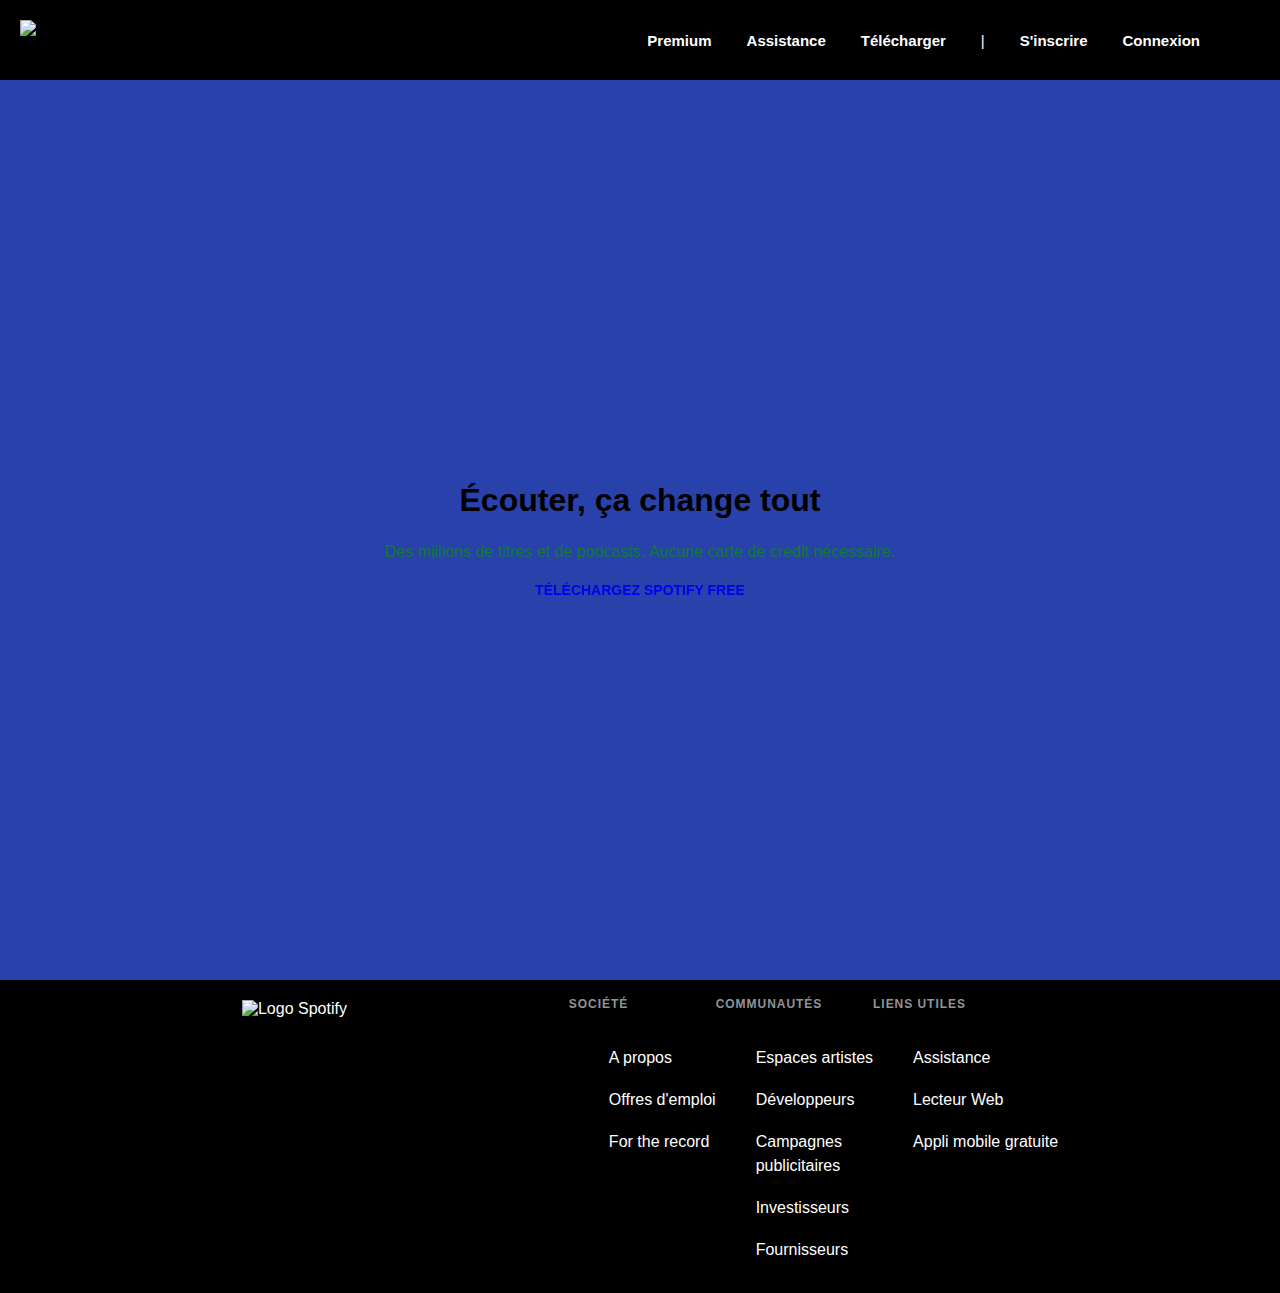
==== accueil.html @ 9f44b50a "Ajout de la page accueil" ====
<!DOCTYPE html>
<html lang="fr">
<head>
    <meta charset="UTF-8">
    <meta name="viewport" content="width=device-width, initial-scale=1.0">
    <link rel="stylesheet" href="css/style2.css">
    <link rel="preload" href="https://open.scdn.co/fonts/CircularSpUIv3T-Bold.woff2" as="font" type="font/woff2" crossorigin="true">
    <link rel="preload" href="https://open.scdn.co/fonts/CircularSpUIv3T-Black.woff2" as="font" type="font/woff2" crossorigin="true">
    <link rel="preload" href="https://open.scdn.co/fonts/CircularSpUIv3T-Book.woff2" as="font" type="font/woff2" crossorigin="true">
</head>
<body>

    <header>
        <div class='icon head'>
            <img src='https://storage.googleapis.com/pr-newsroom-wp/1/2018/11/Spotify_Logo_CMYK_White.png' alt='Logo Spotify'>
        </div>
        <nav>
            <ul>
                <li class='menu'>Premium</li>
                <li class='menu'>Assistance</li>
                <li class='menu'>Télécharger</li>
                <li class='bar'>|</li>
                <li class='menu'>S'inscrire</li>
                <li class='menu'>Connexion</li>
            </ul>
        </nav>
    </header>

    <div class="hero__HeroComponent-jq73fa-0 fKGsDq encore-dark-theme">
        <div class="hero__HeaderContainer-jq73fa-1 qcYsk">
            <h1 class="Type__TypeElement-sc-9snywk-0 kKvTd hero__LieCopy-jq73fa-2 fymGQK fr-lie-copy">Écouter, ça change tout</h1>
        </div>
        <p class="Type__TypeElement-sc-9snywk-0 jOucII hero__LieSubCopy-jq73fa-4 geFlmU">Des millions de titres et de podcasts. Aucune carte de crédit nécessaire.</p>
        <a href="/fr/signup?forward_url=https%3A%2F%2Fwww.spotify.com%2Ffr%2Fdownload%2F" class="Button-sc-8cs45s-0 iVbIbz">
            <div class="ButtonInner-peijbp-0 hJWOAl">TÉLÉCHARGEZ SPOTIFY FREE</div>
            <div class="ButtonFocus-tupyzb-0 bWXdpj"></div>
        </a>
    </div>


    <footer>
        <div class='icon'>
            <img src='https://storage.googleapis.com/pr-newsroom-wp/1/2018/11/Spotify_Logo_CMYK_White.png' alt='Logo Spotify'>
        </div>
        <nav>
            <dl>
                <dt>Société</dt>
                <dd>A propos</dd>
                <dd>Offres d'emploi</dd>
                <dd>For the record</dd>
            </dl>
            <dl>
                <dt>Communautés</dt>
                <dd>Espaces artistes</dd>
                <dd>Développeurs</dd>
                <dd>Campagnes<br>publicitaires</dd>
                <dd>Investisseurs</dd>
                <dd>Fournisseurs</dd>
            </dl>
            <dl>
                <dt>Liens utiles</dt>
                <dd>Assistance</dd>
                <dd>Lecteur Web</dd>
                <dd>Appli mobile gratuite</dd>
            </dl>
        </nav>

    </footer>
    
</body>
</html>
---- css/style2.css ----
html,body{
    margin: 0;
    padding: 0;
    font-family: Circular, spotify-circular, Helvetica, Arial, sans-serif;
}
header{
    background-color: black;
    height: 80px;
    width: 100%;
}
.icon img{
    width: 135px;
    padding-left:20px;
    padding-top:20px;
}

.head img{
    position: absolute;
}
header nav{
    height: 100%;
}
header nav ul{
    display: flex;
    flex-direction: row;
    list-style: none;
    justify-content: flex-end;
    margin: auto;
    padding-top: 32px;
}
header nav ul li{
    padding-right: 25px;
    padding-left: 10px;
    color: white;
    font-size: 15px;
}
header nav ul li.menu{
    font-weight: bold;
}
header nav ul li:last-of-type{
    padding-right: 80px;
}
header nav ul li.menu:hover{
    color: #1ed760;
    cursor: pointer;
}
header nav ul li.bar:hover{
    cursor: default;
}


.fKGsDq {
    background-image: url("https://www-growth.scdn.co/static/home/bursts.svg");
    background-position: 46% 4%;
    -moz-box-pack: center;
    justify-content: center;
    min-height: 846px;
    background-size: 170%;
    background-position: 44% 7%;
    text-align: center;
    background-color: rgb(41, 65, 171);
    background-position: center top 30%;
    background-repeat: no-repeat;
    background-size: 195%;
    height: 100vh;
    text-align: center;
    display: flex;
    -moz-box-align: center;
    align-items: center;
    flex-direction: column;
    -moz-box-pack: center;
    justify-content: center;
    overflow: hidden;
}
.iVbIbz {
    font-size: 14px;
    line-height: 20px;
    font-weight: 700;
    text-transform: none;
    letter-spacing: normal;
  }
  .iVbIbz {
    box-sizing: border-box;
    font-family: spotify-circular, Helvetica, Arial, sans-serif;
    background-color: transparent;
    border: 0px none;
    border-radius: 500px;
    display: inline-block;
    position: relative;
    text-align: center;
    text-decoration: none;
    text-transform: none;
    touch-action: manipulation;
    transition-duration: 33ms;
    transition-property: background-color, border-color, color, box-shadow, filter, transform;
    user-select: none;
    vertical-align: middle;
    transform: translate3d(0px, 0px, 0px);
    padding: 0px;
    align-self: center;
  }
.geFlmU {
    width: 800px;
    font-size: 18px;
    line-height: 24px;
    padding-bottom: 40px;
}
.jOucII {
    box-sizing: border-box;
    font-family: spotify-circular, Helvetica, Arial, sans-serif;
    display: block;
    padding: 0px 0px 1em;
      padding-bottom: 1em;
    margin-top: 0px;
    margin-bottom: 0px;
    font-size: 16px;
    font-weight: 400;
    line-height: 24px;
    letter-spacing: 0px;
    color: var(--text-bright-accent,#117a37);
  }


footer{
    color: white;
    background-color:#000;
    width:100%;
}
footer{
    display: flex;
    justify-content: space-evenly;
}
footer nav{
    display: flex;
    justify-content: center;
}
dt{
    color: #919496;
    font-size: 12px;
    font-weight: 900;
    line-height: 1.4;
    letter-spacing: .08em;
    text-transform: uppercase;
    margin-bottom:30px;
}
dd{
    font-size: 16px;
    font-family: Circular,spotify-circular,Helvetica,Arial,sans-serif;
    font-weight: 400;
    line-height: 1.5;
    text-decoration: none;
    padding: 3px 0 15px;
}
dd:hover{
    cursor:pointer;
    color: #1ed760;
}
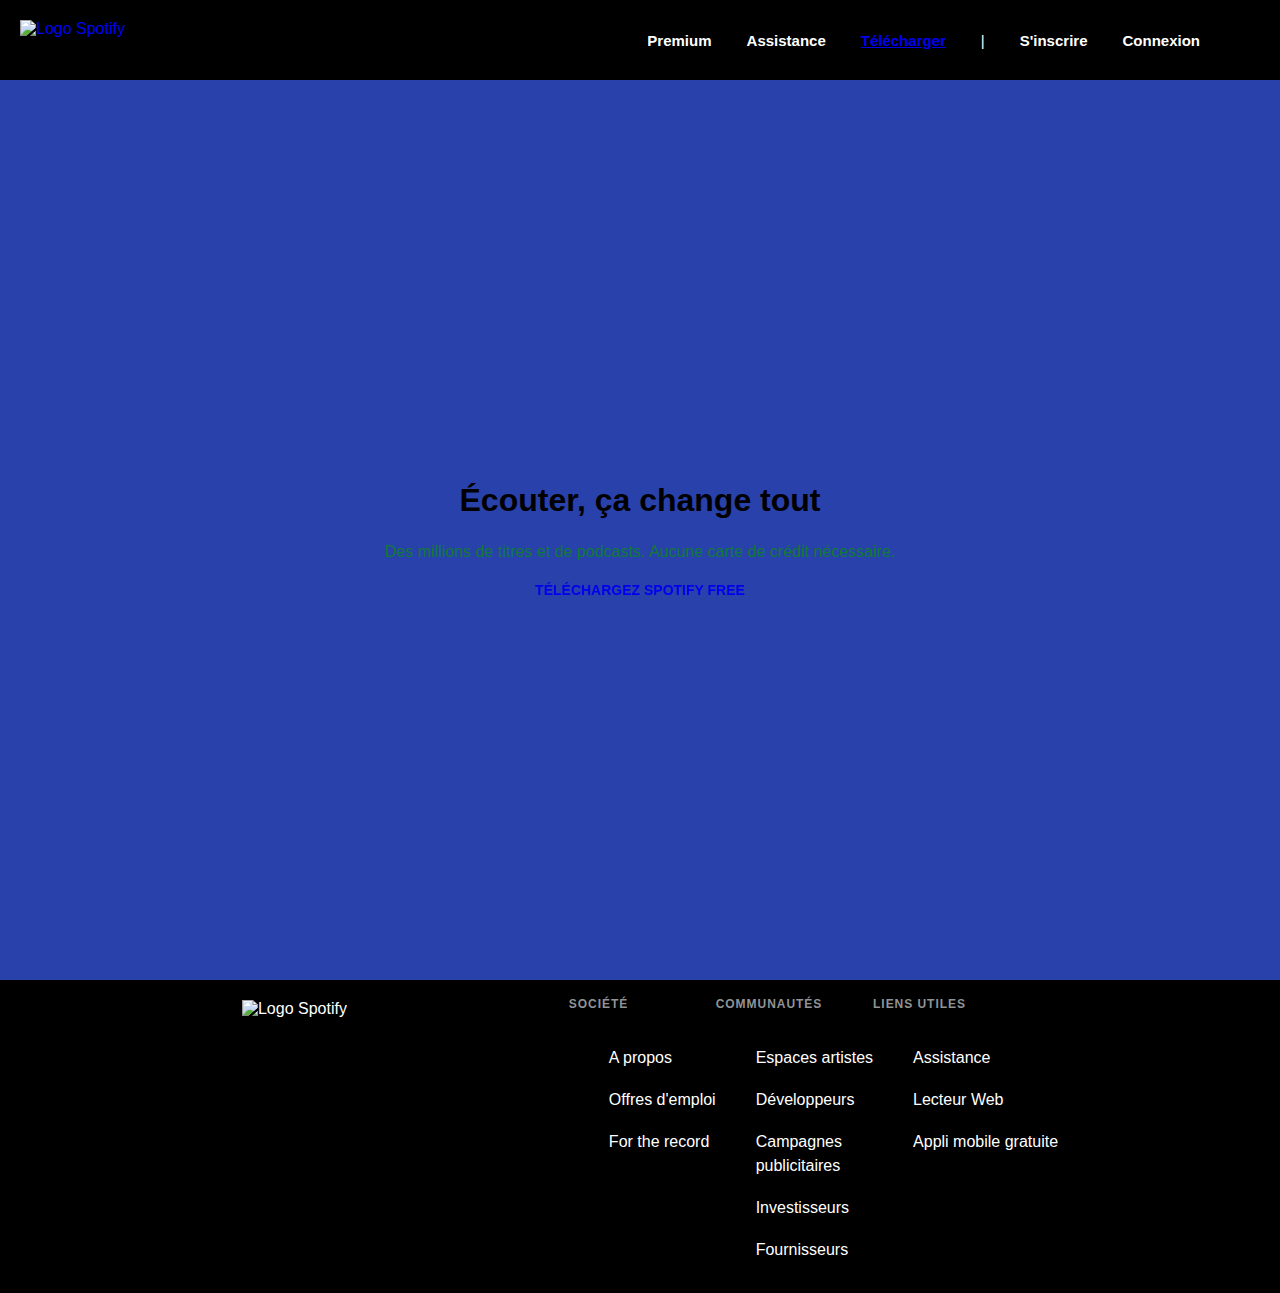
==== commit fd0e4e1a: "ajout des liens vers les pages" ====
--- a/accueil.html
+++ b/accueil.html
@@ -3,6 +3,7 @@
 <head>
     <meta charset="UTF-8">
     <meta name="viewport" content="width=device-width, initial-scale=1.0">
+    <title>Accueil Spotify</title>
     <link rel="stylesheet" href="css/style2.css">
     <link rel="preload" href="https://open.scdn.co/fonts/CircularSpUIv3T-Bold.woff2" as="font" type="font/woff2" crossorigin="true">
     <link rel="preload" href="https://open.scdn.co/fonts/CircularSpUIv3T-Black.woff2" as="font" type="font/woff2" crossorigin="true">
@@ -12,13 +13,13 @@
 
     <header>
         <div class='icon head'>
-            <img src='https://storage.googleapis.com/pr-newsroom-wp/1/2018/11/Spotify_Logo_CMYK_White.png' alt='Logo Spotify'>
+            <a href="accueil.html"><img src='https://storage.googleapis.com/pr-newsroom-wp/1/2018/11/Spotify_Logo_CMYK_White.png' alt='Logo Spotify'></a>
         </div>
         <nav>
             <ul>
                 <li class='menu'>Premium</li>
                 <li class='menu'>Assistance</li>
-                <li class='menu'>Télécharger</li>
+                <li class='menu'><a href="index.html">Télécharger</a></li>
                 <li class='bar'>|</li>
                 <li class='menu'>S'inscrire</li>
                 <li class='menu'>Connexion</li>
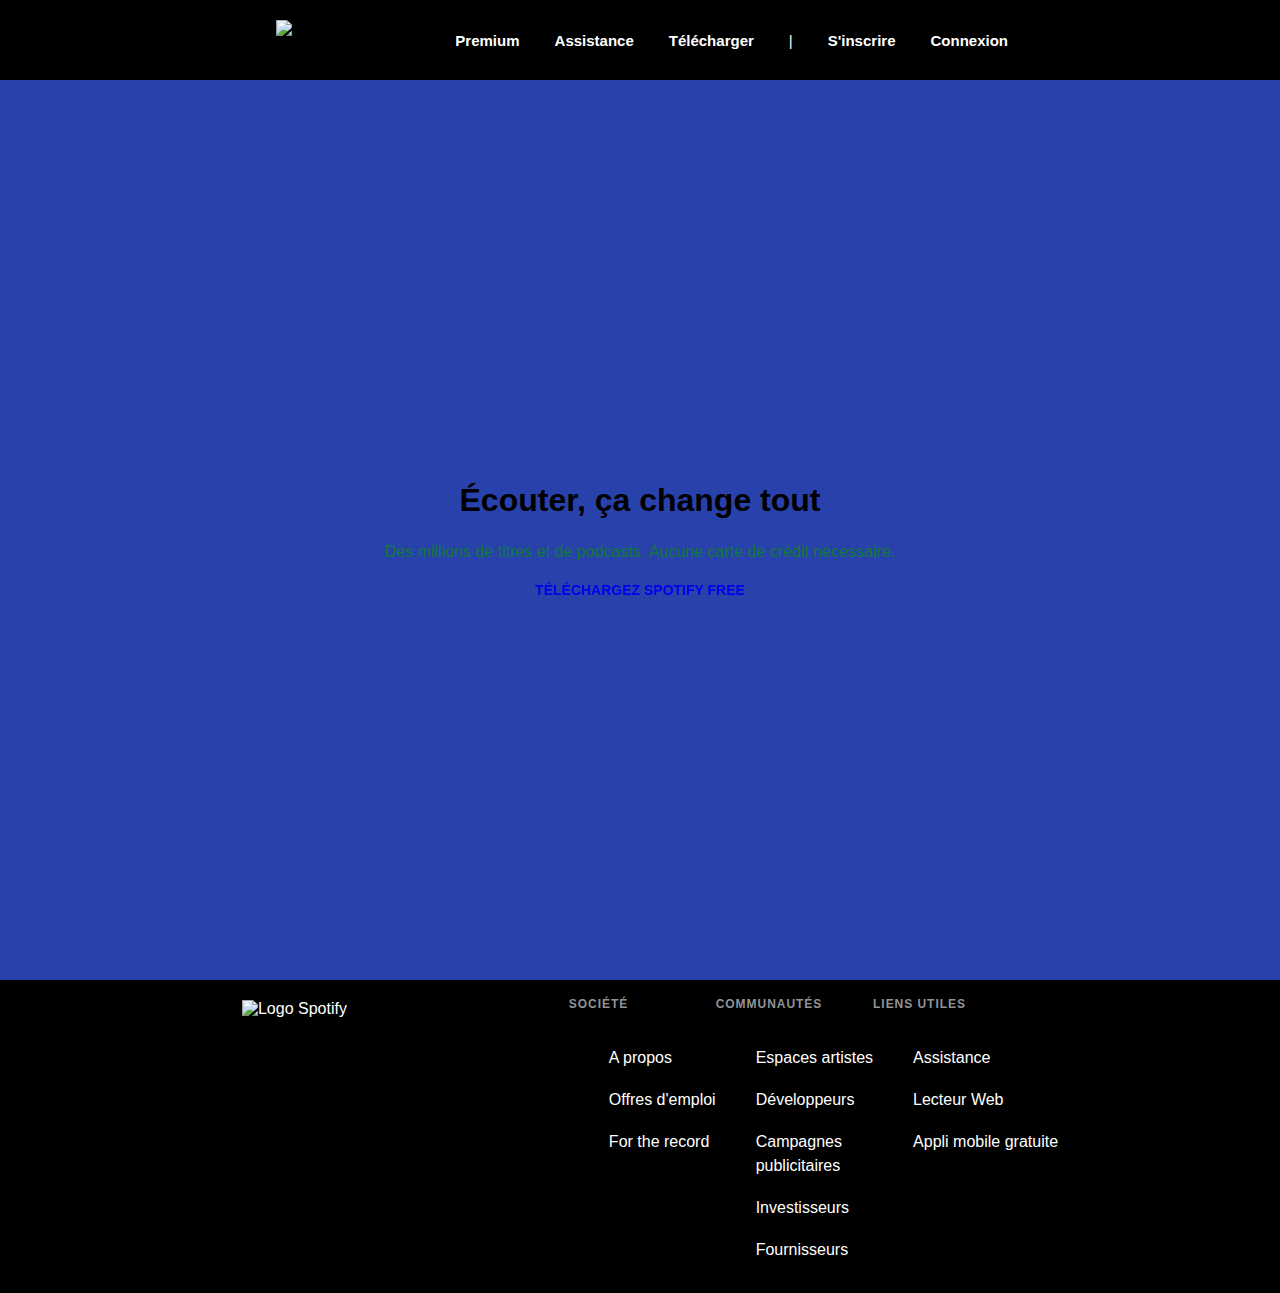
==== commit b191bd18: "Rectification header" ====
--- a/accueil.html
+++ b/accueil.html
@@ -13,9 +13,9 @@
 
     <header>
         <div class='icon head'>
-            <a href="accueil.html"><img src='https://storage.googleapis.com/pr-newsroom-wp/1/2018/11/Spotify_Logo_CMYK_White.png' alt='Logo Spotify'></a>
+            <img src='https://storage.googleapis.com/pr-newsroom-wp/1/2018/11/Spotify_Logo_CMYK_White.png' alt='Logo Spotify' class='logospot'>
         </div>
-        <nav>
+        <nav id='menunav'>
             <ul>
                 <li class='menu'>Premium</li>
                 <li class='menu'>Assistance</li>
--- a/css/style2.css
+++ b/css/style2.css
@@ -40,14 +40,24 @@
 header nav ul li:last-of-type{
     padding-right: 80px;
 }
-header nav ul li.menu:hover{
+header nav ul li.menu:hover, header nav ul li.menu:hover a{
     color: #1ed760;
     cursor: pointer;
+}
+header nav ul li.menu a{
+    color: white;
+    text-decoration: none;
+    font-weight: bold;
 }
 header nav ul li.bar:hover{
     cursor: default;
 }
-
+.logospot{
+    margin-left:20%;
+}
+#menunav{
+    margin-right:15%;
+}
 
 .fKGsDq {
     background-image: url("https://www-growth.scdn.co/static/home/bursts.svg");
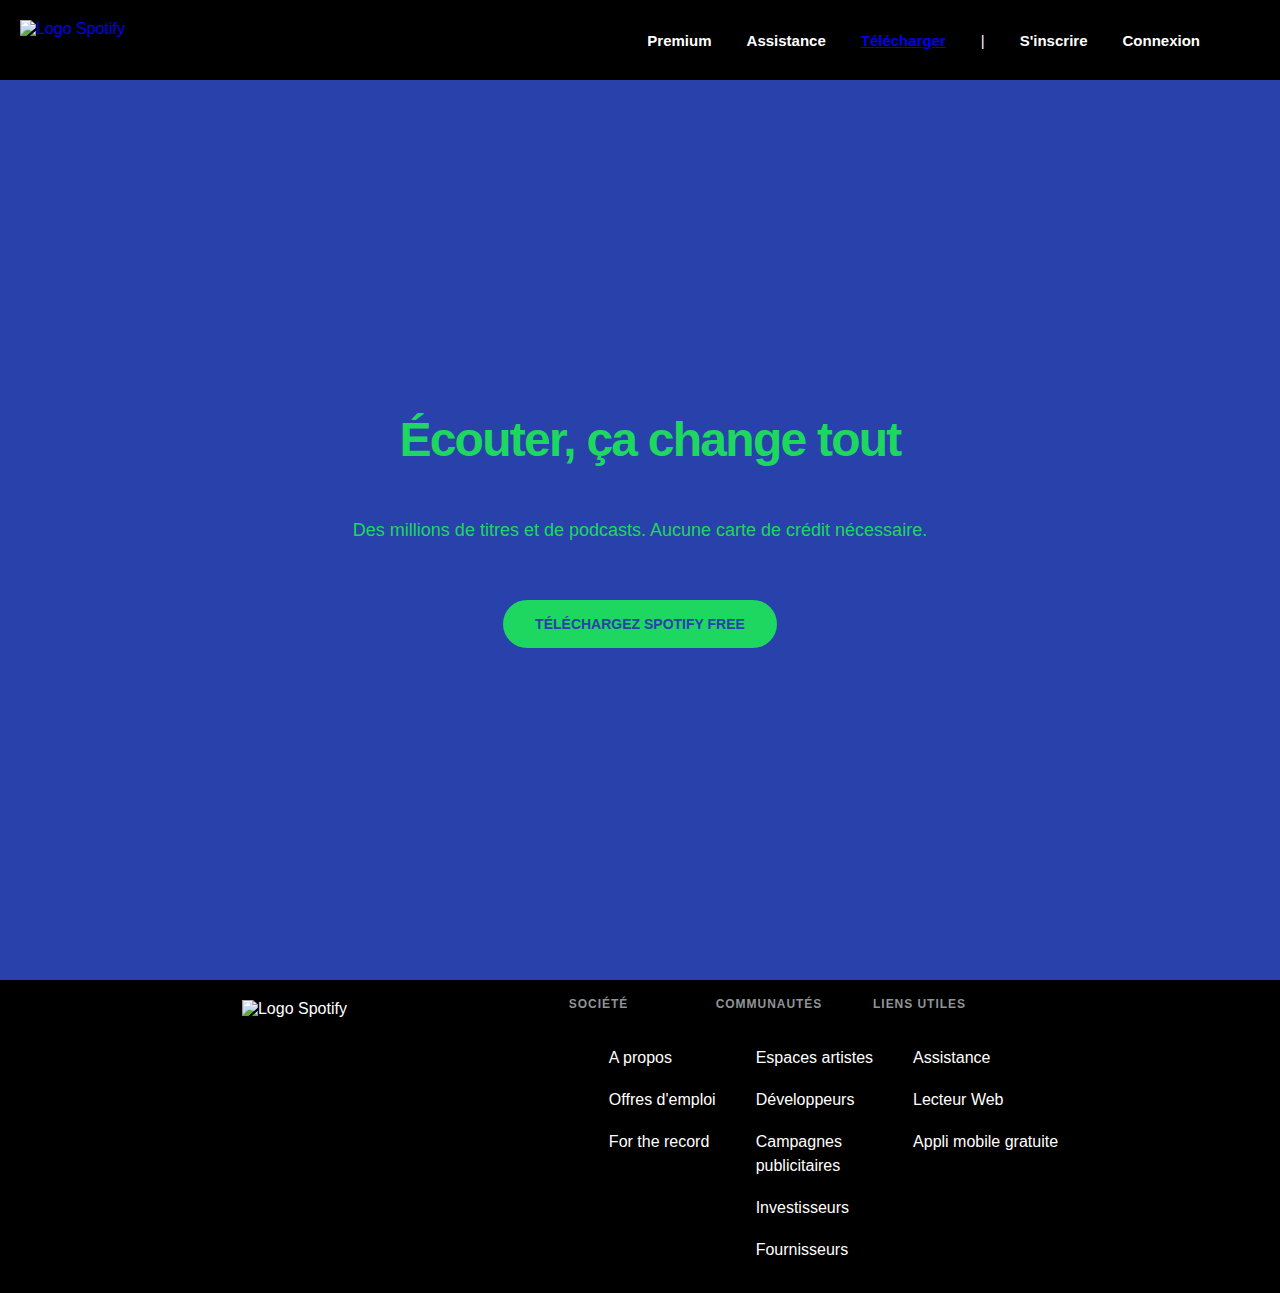
==== commit a96aed33: "changement du style d'acceuil" ====
--- a/accueil.html
+++ b/accueil.html
@@ -13,9 +13,9 @@
 
     <header>
         <div class='icon head'>
-            <img src='https://storage.googleapis.com/pr-newsroom-wp/1/2018/11/Spotify_Logo_CMYK_White.png' alt='Logo Spotify' class='logospot'>
+            <a href="accueil.html"><img src='https://storage.googleapis.com/pr-newsroom-wp/1/2018/11/Spotify_Logo_CMYK_White.png' alt='Logo Spotify'></a>
         </div>
-        <nav id='menunav'>
+        <nav>
             <ul>
                 <li class='menu'>Premium</li>
                 <li class='menu'>Assistance</li>
@@ -31,7 +31,7 @@
         <div class="hero__HeaderContainer-jq73fa-1 qcYsk">
             <h1 class="Type__TypeElement-sc-9snywk-0 kKvTd hero__LieCopy-jq73fa-2 fymGQK fr-lie-copy">Écouter, ça change tout</h1>
         </div>
-        <p class="Type__TypeElement-sc-9snywk-0 jOucII hero__LieSubCopy-jq73fa-4 geFlmU">Des millions de titres et de podcasts. Aucune carte de crédit nécessaire.</p>
+        <p class="soustitre">Des millions de titres et de podcasts. Aucune carte de crédit nécessaire.</p>
         <a href="/fr/signup?forward_url=https%3A%2F%2Fwww.spotify.com%2Ffr%2Fdownload%2F" class="Button-sc-8cs45s-0 iVbIbz">
             <div class="ButtonInner-peijbp-0 hJWOAl">TÉLÉCHARGEZ SPOTIFY FREE</div>
             <div class="ButtonFocus-tupyzb-0 bWXdpj"></div>
--- a/css/style2.css
+++ b/css/style2.css
@@ -40,23 +40,53 @@
 header nav ul li:last-of-type{
     padding-right: 80px;
 }
-header nav ul li.menu:hover, header nav ul li.menu:hover a{
+header nav ul li.menu:hover{
     color: #1ed760;
     cursor: pointer;
-}
-header nav ul li.menu a{
-    color: white;
-    text-decoration: none;
-    font-weight: bold;
 }
 header nav ul li.bar:hover{
     cursor: default;
 }
-.logospot{
-    margin-left:20%;
+
+.fymGQK{
+    font-size: 156px;
 }
-#menunav{
-    margin-right:15%;
+
+.qcYsk .fr-lie-copy {
+    width: 835px;
+    text-indent: -2.5em;
+    transform: translate(70px, 0px);
+}
+
+.kKvTd {
+    box-sizing: border-box;
+    font-family: spotify-circular, Helvetica, Arial, sans-serif;
+    -webkit-tap-highlight-color: transparent;
+    display: block;
+    padding: 0px 0px 0.67em;
+    margin-top: 0px;
+    margin-bottom: 0px;
+    font-size: 48px;
+    font-weight: 900;
+    letter-spacing: -1.75px;
+    line-height: 56px;
+    color: #1ed760;
+}
+
+.hJWOAl {
+    background-color: var(--background-base,#1ed760);
+    color:  rgb(41, 65, 171) ;
+    border-radius: 500px;
+    font-size: inherit;
+    padding: 14px 32px;
+}
+
+.soustitre{
+    width: 800px;
+    color: #1ed760;
+    line-height: 24px;
+    padding-bottom: 40px;
+    font-size: 18px;
 }
 
 .fKGsDq {
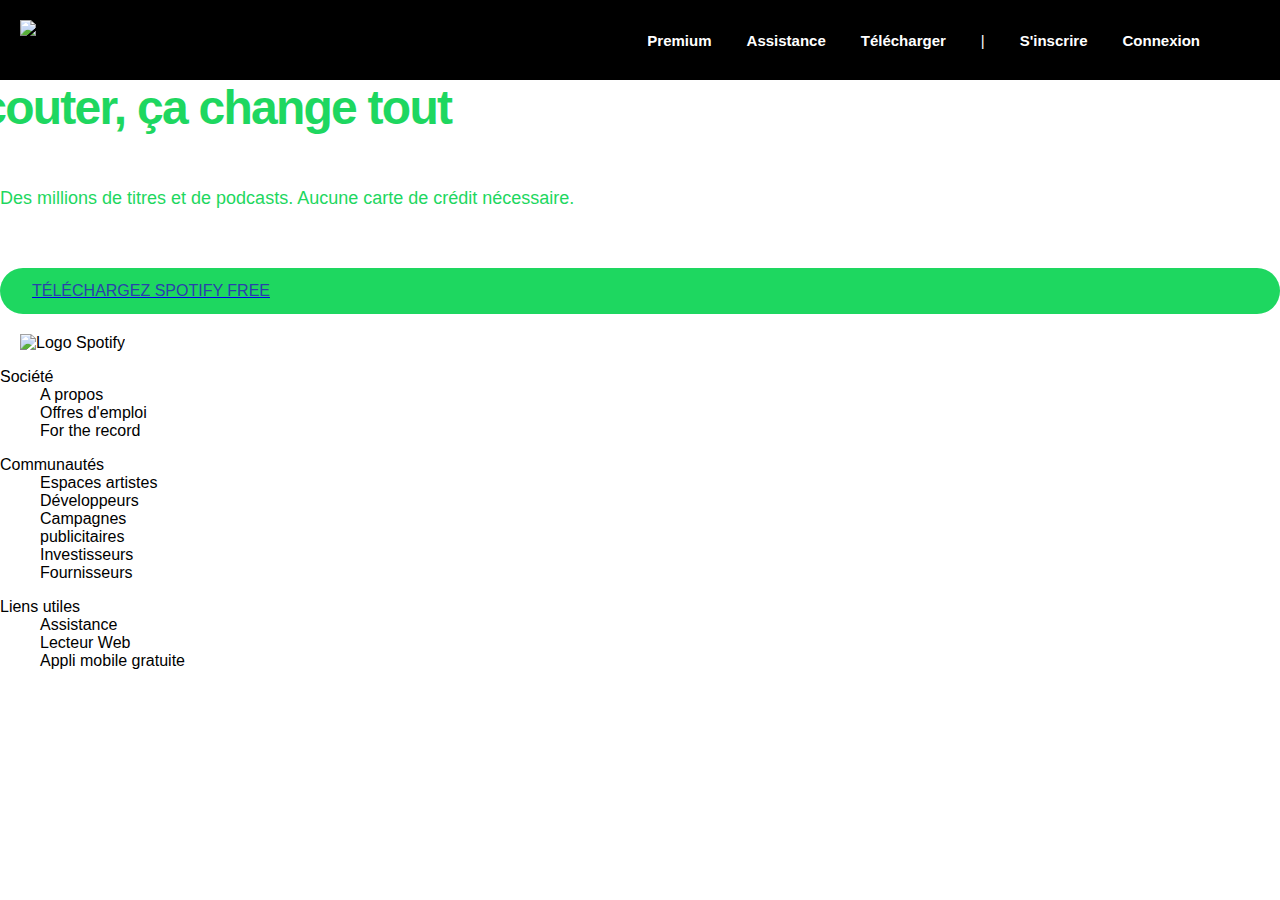
==== commit 64279256: "changement du style de la page accueil" ====
--- a/accueil.html
+++ b/accueil.html
@@ -13,9 +13,9 @@
 
     <header>
         <div class='icon head'>
-            <a href="accueil.html"><img src='https://storage.googleapis.com/pr-newsroom-wp/1/2018/11/Spotify_Logo_CMYK_White.png' alt='Logo Spotify'></a>
+            <img src='https://storage.googleapis.com/pr-newsroom-wp/1/2018/11/Spotify_Logo_CMYK_White.png' alt='Logo Spotify' class='logospot'>
         </div>
-        <nav>
+        <nav id='menunav'>
             <ul>
                 <li class='menu'>Premium</li>
                 <li class='menu'>Assistance</li>
--- a/css/style2.css
+++ b/css/style2.css
@@ -40,9 +40,14 @@
 header nav ul li:last-of-type{
     padding-right: 80px;
 }
-header nav ul li.menu:hover{
+header nav ul li.menu:hover, header nav ul li.menu:hover a{
     color: #1ed760;
     cursor: pointer;
+}
+header nav ul li.menu a{
+    color: white;
+    text-decoration: none;
+    font-weight: bold;
 }
 header nav ul li.bar:hover{
     cursor: default;
@@ -87,6 +92,11 @@
     line-height: 24px;
     padding-bottom: 40px;
     font-size: 18px;
+.logospot{
+    margin-left:20%;
+}
+#menunav{
+    margin-right:15%;
 }
 
 .fKGsDq {
